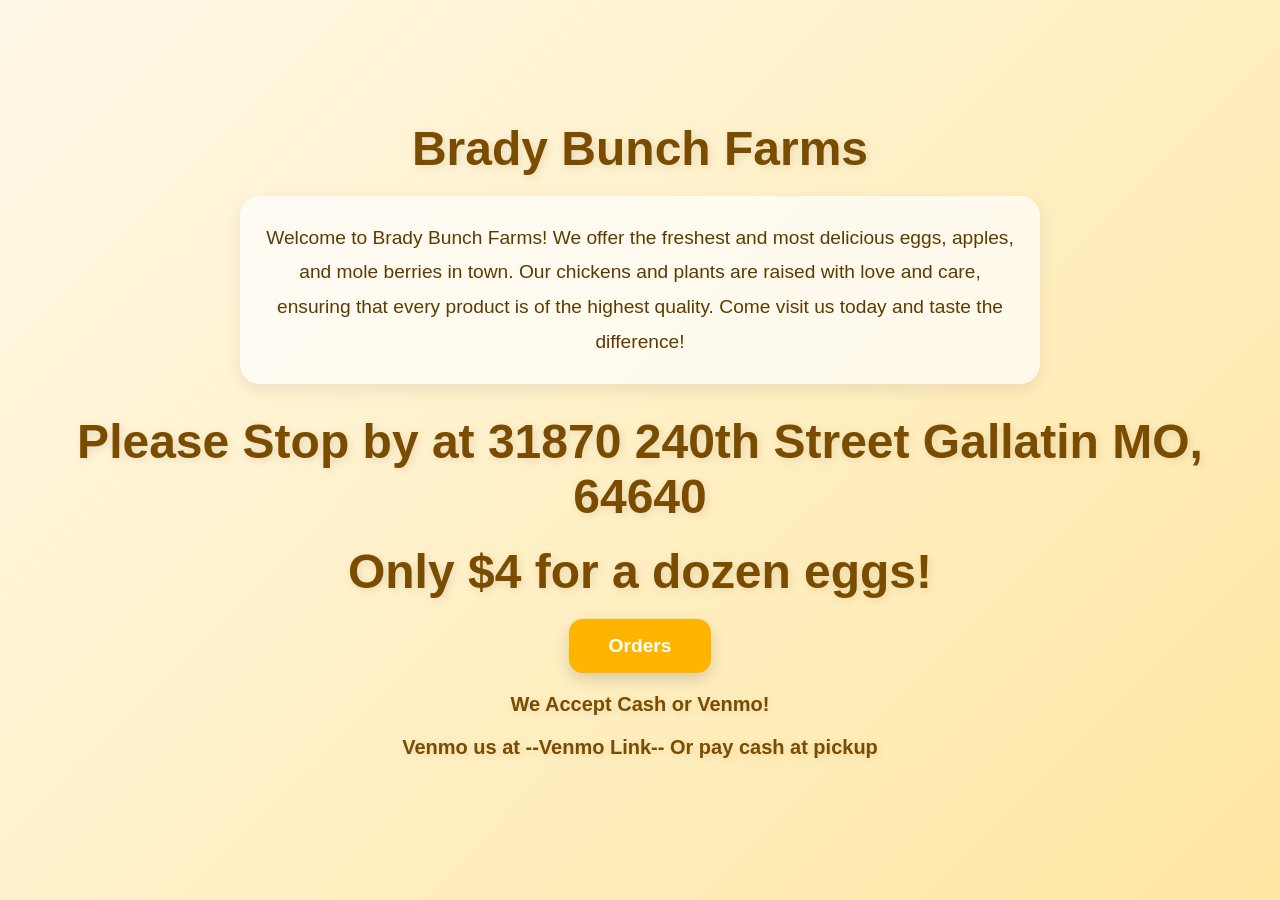
==== Index.html @ 08aa56f3 "Add files via upload" ====
<!DOCTYPE html>
<html lang="en">
<head>
    <link rel="stylesheet" href ="Style.css">   
    <meta charset="UTF-8">
<meta name="viewport" content="width=device-width, initial-scale=1.0">
    <title>Brady's Egg-Celent Eggs</title>
</head>
<body>
    <h1>Brady Bunch Farms</h1>
    <p>Welcome to Brady Bunch Farms! We offer the freshest and most delicious eggs, apples, and mole berries in town. Our chickens and plants are raised with love and care, ensuring that every product is of the highest quality. Come visit us today and taste the difference!</p>
    <h1>Please Stop by at 31870 240th Street Gallatin MO, 64640</h1>
    <h1>Only $4 for a dozen eggs!</h1>
    
    <button onclick="window.location.href='Orders.html'">Orders</button>
    <h1 class="Dozen" style="font-size: 1.25em;">We Accept Cash or Venmo!</h1>
    <h1 style="font-size: 1.25em;">Venmo us at --Venmo Link-- Or pay cash at pickup</h1>
</body>
</html>
---- Style.css ----
.order-section {
  max-width: 600px;
  margin: 40px auto;
  padding: 30px;
  background: #fff8e7;
  border-radius: 18px;
  box-shadow: 0 4px 15px rgba(0,0,0,0.1);
  text-align: center;
}

.order-section h2 {
  font-size: 2rem;
  margin-bottom: 20px;
  color: #7a4c00;
}

.egg-form {
  display: flex;
  flex-direction: column;
  gap: 15px;
}

.egg-form input,
.egg-form select,
.egg-form textarea {
  padding: 14px;
  border: 2px solid #e0c27d;
  border-radius: 10px;
  font-size: 1rem;
}

.egg-form button {
  padding: 15px;
  border: none;
  border-radius: 10px;
  background: #ffb400;
}
.egg-form button:hover {
  background: #ffa000;
  cursor: pointer;
}
.egg-form button:active {
  background: #e59400;
}
.Index.html button {
  padding: 15px 30px;
  border: none;
  border-radius: 10px;
  background: #ffb400;
  font-size: 1.2rem;
}
.Index.html button:hover {
  background: #ffa000;
  cursor: pointer;
}
.Index.html button:active {
  background: #e59400;
}
@import url('https://fonts.googleapis.com/css2?family=Poppins:wght@300;400;600;700&display=swap');

* {
    margin: 0;
    padding: 0;
    box-sizing: border-box;
}

body {
    font-family: 'Poppins', sans-serif;
    min-height: 100vh;
    background: linear-gradient(135deg, #fff8e7, #ffe7a3);
    display: flex;
    flex-direction: column;
    align-items: center;
    justify-content: center;
    padding: 40px 20px;
    text-align: center;
    color: #5c3b00;
}

h1 {
    font-size: 3rem;
    margin-bottom: 20px;
    color: #7a4c00;
    text-shadow: 2px 2px 8px rgba(0,0,0,0.1);
}

p {
    max-width: 800px;
    font-size: 1.2rem;
    line-height: 1.8;
    background: rgba(255,255,255,0.7);
    padding: 25px;
    border-radius: 20px;
    margin-bottom: 30px;
    box-shadow: 0 6px 18px rgba(0,0,0,0.08);
}

button {
    padding: 16px 40px;
    font-size: 1.2rem;
    font-weight: 600;
    border: none;
    border-radius: 14px;
    background: #ffb400;
    color: white;
    cursor: pointer;
    transition: all 0.3s ease;
    box-shadow: 0 6px 15px rgba(0,0,0,0.15);
}

button:hover {
    transform: translateY(-3px) scale(1.05);
    box-shadow: 0 10px 20px rgba(0,0,0,0.2);
}

button:active {
    transform: scale(0.98);
}

@media (max-width: 768px) {
    h1 {
        font-size: 2rem;
    }

    p {
        font-size: 1rem;
        padding: 20px;
    }

    button {
        width: 100%;
        max-width: 300px;
    }
}
.Dozen {
    font-size: 1 rem;
    color: #7a4c00;
    margin-top: 20px;
}
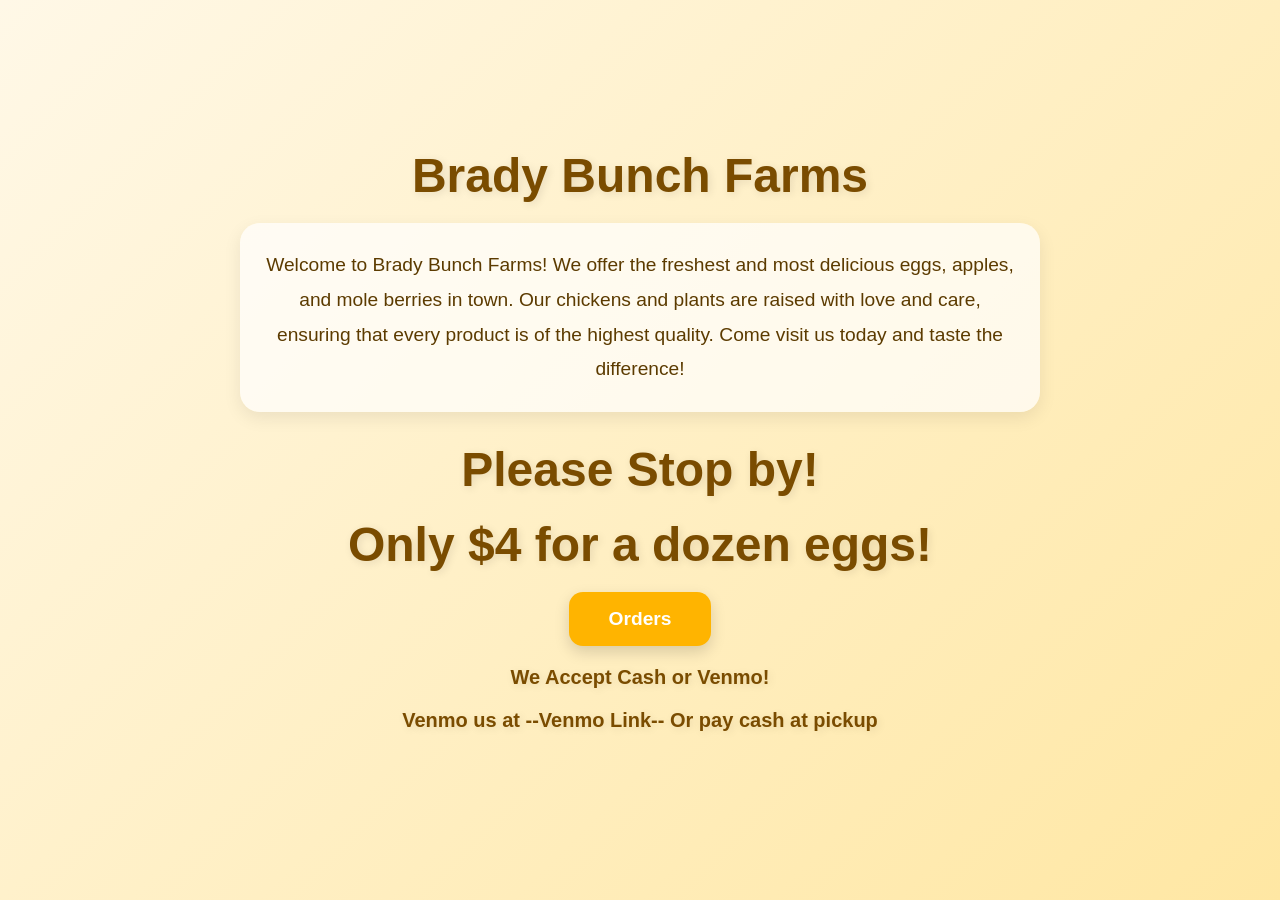
==== commit 36bbf604: "Add files via upload" ====
--- a/Index.html
+++ b/Index.html
@@ -9,7 +9,7 @@
 <body>
     <h1>Brady Bunch Farms</h1>
     <p>Welcome to Brady Bunch Farms! We offer the freshest and most delicious eggs, apples, and mole berries in town. Our chickens and plants are raised with love and care, ensuring that every product is of the highest quality. Come visit us today and taste the difference!</p>
-    <h1>Please Stop by at 31870 240th Street Gallatin MO, 64640</h1>
+    <h1>Please Stop by!</h1>
     <h1>Only $4 for a dozen eggs!</h1>
     
     <button onclick="window.location.href='Orders.html'">Orders</button>
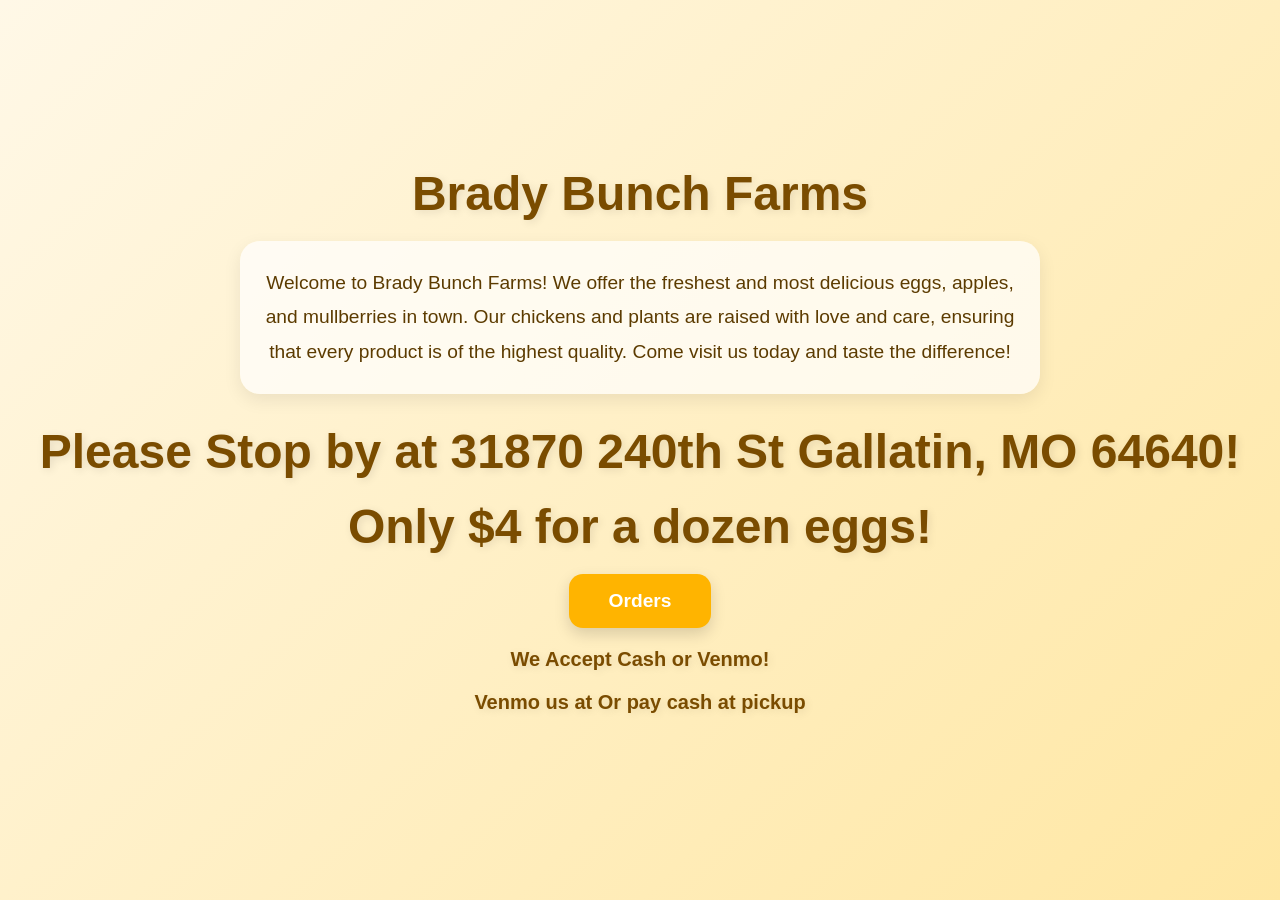
==== commit c7a3aa32: "Add files via upload" ====
--- a/Index.html
+++ b/Index.html
@@ -8,12 +8,12 @@
 </head>
 <body>
     <h1>Brady Bunch Farms</h1>
-    <p>Welcome to Brady Bunch Farms! We offer the freshest and most delicious eggs, apples, and mole berries in town. Our chickens and plants are raised with love and care, ensuring that every product is of the highest quality. Come visit us today and taste the difference!</p>
-    <h1>Please Stop by!</h1>
+    <p>Welcome to Brady Bunch Farms! We offer the freshest and most delicious eggs, apples, and mullberries in town. Our chickens and plants are raised with love and care, ensuring that every product is of the highest quality. Come visit us today and taste the difference!</p>
+    <h1>Please Stop by at 31870 240th St Gallatin, MO 64640!</h1>
     <h1>Only $4 for a dozen eggs!</h1>
     
     <button onclick="window.location.href='Orders.html'">Orders</button>
     <h1 class="Dozen" style="font-size: 1.25em;">We Accept Cash or Venmo!</h1>
-    <h1 style="font-size: 1.25em;">Venmo us at --Venmo Link-- Or pay cash at pickup</h1>
+    <h1 style="font-size: 1.25em;">Venmo us at  Or pay cash at pickup</h1>
 </body>
 </html>
